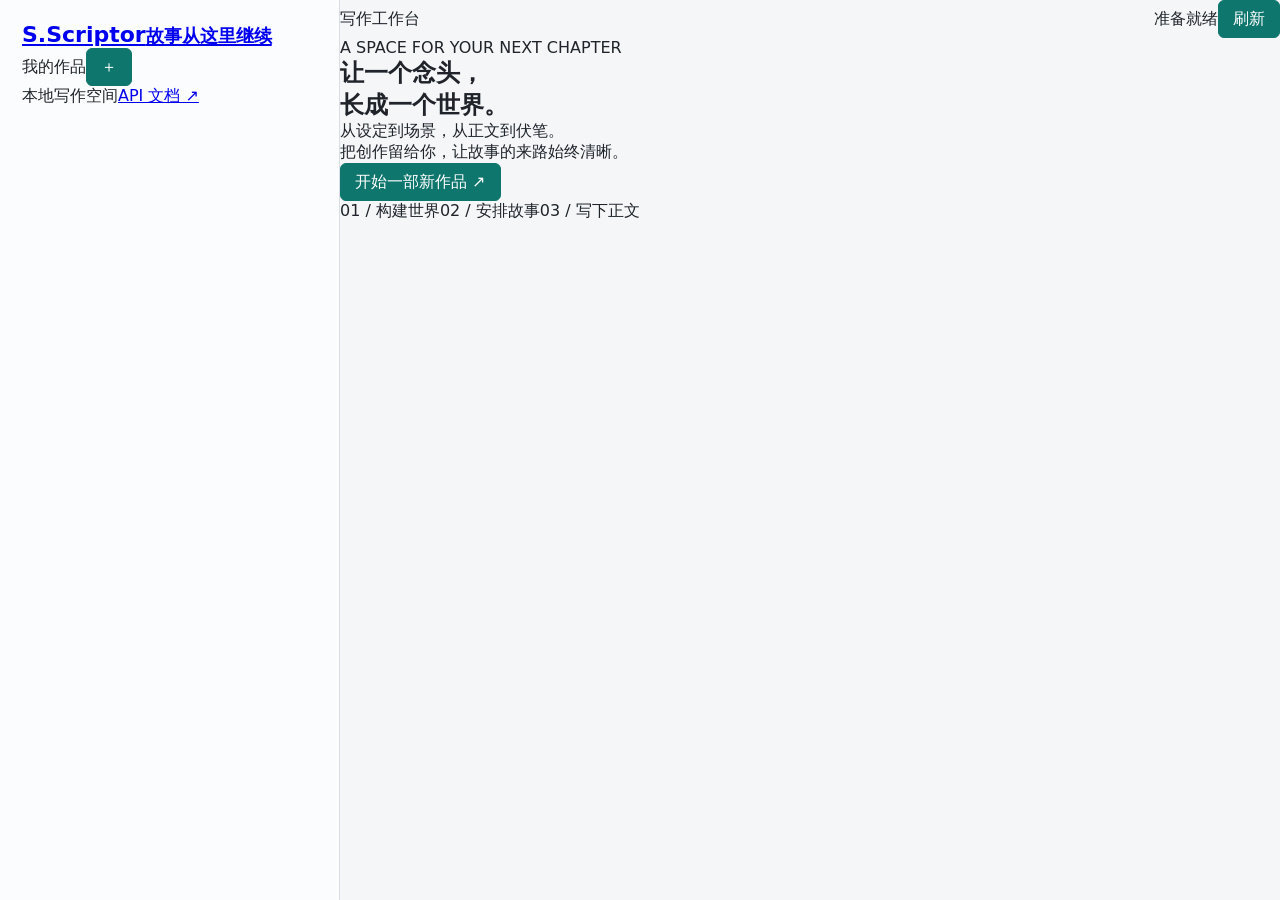
==== scriptor/static/index.html @ 21333679 "Add visual writing workspace with draft recovery and revision-safe editing" ====
<!doctype html>
<html lang="zh-CN">
<head>
  <meta charset="utf-8">
  <meta name="viewport" content="width=device-width, initial-scale=1">
  <meta name="theme-color" content="#f5f3ee">
  <title>Scriptor · 长篇写作工作台</title>
  <link rel="stylesheet" href="/static/styles.css">
  <script src="/static/app.js" type="module"></script>
</head>
<body>
  <aside class="sidebar">
    <a class="brand" href="/" aria-label="Scriptor 首页"><span class="brand-mark">S.</span><span>Scriptor<small>故事从这里继续</small></span></a>
    <div class="shelf-heading"><span>我的作品</span><button id="new-book" class="icon-button" aria-label="新建作品">＋</button></div>
    <nav id="book-list" aria-label="作品列表"></nav>
    <div class="sidebar-foot"><span class="connection-dot"></span> 本地写作空间<a href="/docs" target="_blank" rel="noreferrer">API 文档 ↗</a></div>
  </aside>
  <main>
    <header class="topbar"><span id="breadcrumb">写作工作台</span><div><span id="activity" role="status" aria-live="polite">准备就绪</span><button id="refresh" class="subtle">刷新</button></div></header>
    <section id="welcome" class="welcome">
      <span class="eyebrow">A SPACE FOR YOUR NEXT CHAPTER</span>
      <h1>让一个念头，<br>长成一个世界。</h1>
      <p>从设定到场景，从正文到伏笔。<br>把创作留给你，让故事的来路始终清晰。</p>
      <button id="welcome-create" class="primary">开始一部新作品 <span>↗</span></button>
      <div class="welcome-steps"><span>01 / 构建世界</span><span>02 / 安排故事</span><span>03 / 写下正文</span></div>
    </section>
    <section id="workspace" hidden>
      <div class="book-heading"><div><span id="book-genre" class="eyebrow"></span><h1 id="book-title"></h1><p id="book-meta"></p></div><a id="export" class="button secondary" href="#">导出作品 ↓</a></div>
      <div class="stage-strip"><div><span id="stage-label" class="pill"></span><strong id="stage-goal"></strong></div><button id="advance" class="subtle">查看阶段目标 →</button></div>
      <nav id="tabs" class="tabs" aria-label="工作区视图">
        <button data-tab="writing" aria-current="page">写作</button><button data-tab="bible">作品设定</button><button data-tab="memory">剧情记忆</button><button data-tab="runs">运行记录</button>
      </nav>
      <div id="writing-view" class="view writing-layout">
        <aside class="chapter-panel"><div class="panel-heading"><h2>章节目录</h2><button id="plan-open" class="subtle">规划 ＋</button></div><div id="chapter-list"></div></aside>
        <section class="editor-panel">
          <div class="editor-toolbar"><div><span id="chapter-label" class="eyebrow">正文</span><h2 id="chapter-title">选择一个章节</h2></div><div class="toolbar-actions"><button id="draft-restore" class="subtle" hidden>本地草稿</button><button id="history" class="subtle">历史版本</button><button id="generate" class="secondary">生成正文</button><button id="save" class="primary">保存并审核</button></div></div>
          <details id="outline-details"><summary>本章场景规划 <span>展开 / 收起</span></summary><div id="outline"></div></details>
          <label class="sr-only" for="content">章节正文</label><textarea id="content" placeholder="先生成作品设定，再规划章节。选择章节后，即可开始写作。" spellcheck="false"></textarea>
          <div class="editor-footer"><span id="save-state">尚未选择章节</span><span id="word-count">0 字符</span></div>
          <div id="review-panel" class="review-panel" hidden></div>
        </section>
      </div>
      <section id="bible-view" class="view" hidden><div class="section-heading"><div><span class="eyebrow">STORY BIBLE</span><h2>故事的底层规则</h2><p>让每一次延展，都有坚实的起点。</p></div><button id="bible-generate" class="primary">生成作品设定</button></div><div id="bible-content"></div></section>
      <section id="memory-view" class="view" hidden><div class="section-heading"><div><span class="eyebrow">STORY MEMORY</span><h2>故事已经发生的事</h2><p>来自已采纳正文的事实、人物状态与伏笔。</p></div></div><div id="memory-content"></div></section>
      <section id="runs-view" class="view" hidden><div class="section-heading"><div><span class="eyebrow">WORK LOG</span><h2>每一次创作，都有来路</h2><p>查看生成结果、审核意见，或找回未被采纳的候选。</p></div></div><div id="runs-content"></div></section>
    </section>
  </main>
  <div id="notice" role="alert" hidden></div>
  <dialog id="book-dialog"><form id="book-form"><div class="dialog-heading"><div><span class="eyebrow">NEW STORY</span><h2>开始一部新作品</h2></div><button type="button" data-close class="icon-button" aria-label="关闭">×</button></div>
    <div class="form-grid"><label>作品名<input name="title" required maxlength="120" placeholder="给你的世界一个名字"></label><label>题材<input name="genre" required maxlength="80" placeholder="悬疑 / 奇幻 / 都市…"></label></div>
    <label>核心创意<textarea name="premise" required maxlength="12000" rows="3" placeholder="谁，想要什么，又被什么阻挡？"></textarea></label>
    <div class="form-grid"><label>写作风格<input name="style" maxlength="4000" value="中文网文，场景具体，人物动机清楚"></label><label>单章目标字数<input name="chapter_words" type="number" min="300" max="10000" value="3000" required></label></div>
    <hr><h3>第一阶段</h3><label>阶段目标<textarea name="goal" required maxlength="4000" rows="2" placeholder="故事首先要完成什么？"></textarea></label><label>舞台 / 地图<input name="setting" required maxlength="2000" placeholder="这个阶段发生在哪里？"></label><label>验收条件 <small>每行一条，以正文中可确认的事件描述</small><textarea name="acceptance" required rows="3" placeholder="主角查明来信的真实来源&#10;主角获得前往灯塔的路线"></textarea></label>
    <div class="dialog-actions"><button type="button" data-close class="secondary">取消</button><button class="primary" type="submit">创建作品 →</button></div></form></dialog>
  <dialog id="plan-dialog"><form id="plan-form"><div class="dialog-heading"><h2>规划接下来的章节</h2><button type="button" data-close class="icon-button" aria-label="关闭">×</button></div><p class="muted">生成章节目标与场景安排。从已有未写章节开始，会替换该章及后续规划。</p><div class="form-grid"><label>起始章节<input name="start" type="number" min="1" required></label><label>章节数量<input name="count" type="number" min="1" max="20" value="5" required></label></div><div class="dialog-actions"><button type="button" data-close class="secondary">取消</button><button type="submit" class="primary">生成规划</button></div></form></dialog>
  <dialog id="stage-dialog"><div class="dialog-heading"><div><span class="eyebrow">STAGE PROGRESS</span><h2>阶段目标与证据</h2></div><button data-close class="icon-button" aria-label="关闭">×</button></div><div id="stage-progress"></div><form id="stage-form"><hr><h3>开启下一阶段</h3><p id="stage-hint" class="muted"></p><label>新阶段目标<textarea name="goal" required maxlength="4000" rows="2"></textarea></label><label>舞台 / 地图<input name="setting" required maxlength="2000"></label><label>验收条件 <small>每行一条</small><textarea name="acceptance" required rows="3"></textarea></label><label class="checkbox"><input name="confirm" type="checkbox" required>确认切换阶段，并清除未写章节的旧规划</label><div class="dialog-actions"><button type="button" data-close class="secondary">关闭</button><button id="stage-submit" type="submit" class="primary">开启下一阶段</button></div></form></dialog>
  <dialog id="history-dialog"><div class="dialog-heading"><h2>章节历史版本</h2><button data-close class="icon-button" aria-label="关闭">×</button></div><div id="history-content"></div></dialog>
  <dialog id="confirm-dialog"><div class="dialog-heading"><h2 id="confirm-title">确认操作</h2></div><p id="confirm-message"></p><div class="dialog-actions"><button id="confirm-no" class="secondary">取消</button><button id="confirm-yes" class="primary">确认</button></div></dialog>
</body>
</html>
---- static/styles.css ----
:root {
  color-scheme: light;
  --ink: #20242a;
  --muted: #66707d;
  --line: #d9dee5;
  --panel: #ffffff;
  --bg: #f4f6f8;
  --accent: #0f766e;
  --accent-2: #b45309;
  --danger: #b42318;
}

* {
  box-sizing: border-box;
}

body {
  margin: 0;
  min-height: 100vh;
  display: grid;
  grid-template-columns: 340px 1fr;
  background: var(--bg);
  color: var(--ink);
  font-family: Inter, ui-sans-serif, system-ui, -apple-system, BlinkMacSystemFont, "Segoe UI", sans-serif;
}

button,
input,
textarea {
  font: inherit;
}

button {
  min-height: 38px;
  border: 1px solid var(--accent);
  border-radius: 6px;
  padding: 0 14px;
  background: var(--accent);
  color: #fff;
  cursor: pointer;
}

button:disabled {
  cursor: not-allowed;
  opacity: 0.45;
}

input,
textarea {
  width: 100%;
  border: 1px solid var(--line);
  border-radius: 6px;
  padding: 10px 11px;
  background: #fff;
  color: var(--ink);
}

textarea {
  resize: vertical;
  line-height: 1.65;
}

.sidebar {
  border-right: 1px solid var(--line);
  background: #fbfcfd;
  padding: 22px;
  overflow: auto;
}

.brand {
  margin-bottom: 18px;
  font-size: 22px;
  font-weight: 800;
}

.new-project {
  display: grid;
  gap: 10px;
}

.split {
  display: grid;
  grid-template-columns: 1fr 1fr;
  gap: 10px;
}

.project-list {
  display: grid;
  gap: 8px;
  margin-top: 22px;
}

.project-item {
  border: 1px solid var(--line);
  border-radius: 6px;
  padding: 12px;
  background: #fff;
  cursor: pointer;
}

.project-item.active {
  border-color: var(--accent);
  box-shadow: inset 3px 0 0 var(--accent);
}

.project-item strong {
  display: block;
  margin-bottom: 4px;
}

.project-item span {
  color: var(--muted);
  font-size: 13px;
}

.workspace {
  min-width: 0;
  padding: 24px;
  overflow: auto;
}

.topbar,
.editor-head,
.panel-head {
  display: flex;
  align-items: center;
  justify-content: space-between;
  gap: 14px;
}

h1,
h2,
p {
  margin: 0;
}

h1 {
  font-size: 24px;
}

h2 {
  font-size: 17px;
}

.topbar p {
  margin-top: 6px;
  color: var(--muted);
}

.actions,
.outline-controls {
  display: flex;
  gap: 10px;
  align-items: center;
}

.outline-controls input {
  width: 86px;
}

.panels {
  display: grid;
  grid-template-columns: minmax(0, 1.1fr) minmax(360px, 0.9fr);
  gap: 16px;
  margin-top: 20px;
}

.panel,
.editor {
  border: 1px solid var(--line);
  border-radius: 8px;
  background: var(--panel);
}

.panel {
  height: 360px;
  padding: 16px;
}

.bible-panel,
.chapter-panel {
  display: flex;
  min-width: 0;
  flex-direction: column;
}

#status {
  color: var(--accent-2);
  font-size: 13px;
}

pre {
  flex: 1;
  min-height: 0;
  overflow: auto;
  white-space: pre-wrap;
  word-break: break-word;
  margin: 14px 0 0;
  line-height: 1.7;
  color: #30363d;
}

.chapter-list {
  display: grid;
  align-content: start;
  gap: 8px;
  flex: 1;
  min-height: 0;
  overflow: auto;
  margin-top: 14px;
  padding-right: 4px;
}

.chapter-row {
  border: 1px solid var(--line);
  border-radius: 6px;
  padding: 10px;
  background: #fff;
  cursor: pointer;
}

.chapter-row.active {
  border-color: var(--accent-2);
}

.chapter-row strong {
  display: block;
  font-size: 14px;
}

.chapter-row span {
  display: block;
  margin-top: 4px;
  color: var(--muted);
  font-size: 12px;
  overflow: hidden;
  text-overflow: ellipsis;
  white-space: nowrap;
}

.editor {
  margin-top: 16px;
  padding: 16px;
}

.chapter-outline {
  margin-top: 12px;
  color: var(--muted);
  line-height: 1.65;
}

#chapterContent {
  min-height: 460px;
  margin-top: 12px;
}

@media (max-width: 980px) {
  body {
    grid-template-columns: 1fr;
  }

  .sidebar {
    border-right: 0;
    border-bottom: 1px solid var(--line);
  }

  .panels {
    grid-template-columns: 1fr;
  }

  .topbar,
  .editor-head {
    align-items: flex-start;
    flex-direction: column;
  }
}
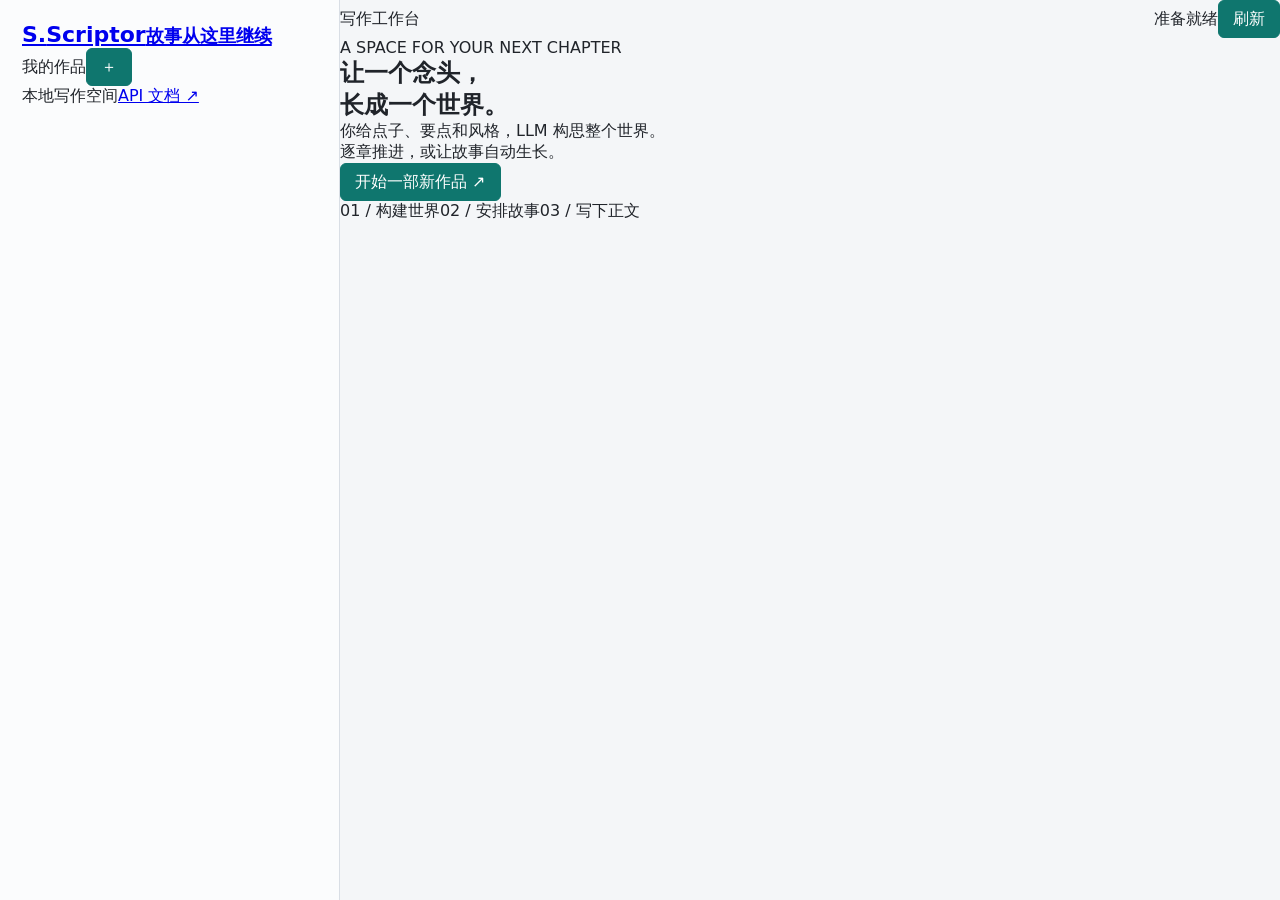
==== commit 6c365c74: "Let LLM own creative planning with manual stepping and resumable auto runs" ====
--- a/scriptor/static/index.html
+++ b/scriptor/static/index.html
@@ -20,12 +20,13 @@
     <section id="welcome" class="welcome">
       <span class="eyebrow">A SPACE FOR YOUR NEXT CHAPTER</span>
       <h1>让一个念头，<br>长成一个世界。</h1>
-      <p>从设定到场景，从正文到伏笔。<br>把创作留给你，让故事的来路始终清晰。</p>
+      <p>你给点子、要点和风格，LLM 构思整个世界。<br>逐章推进，或让故事自动生长。</p>
       <button id="welcome-create" class="primary">开始一部新作品 <span>↗</span></button>
       <div class="welcome-steps"><span>01 / 构建世界</span><span>02 / 安排故事</span><span>03 / 写下正文</span></div>
     </section>
     <section id="workspace" hidden>
-      <div class="book-heading"><div><span id="book-genre" class="eyebrow"></span><h1 id="book-title"></h1><p id="book-meta"></p></div><a id="export" class="button secondary" href="#">导出作品 ↓</a></div>
+      <div class="book-heading"><div><span id="book-genre" class="eyebrow"></span><h1 id="book-title"></h1><p id="book-meta"></p></div><div class="execution-actions"><button id="step" class="primary">推进下一章 →</button><button id="auto-open" class="secondary">自动运行</button><a id="export" class="button subtle" href="#">导出 ↓</a></div></div>
+      <div id="auto-status" class="auto-status" hidden><div><strong id="auto-label"></strong><p id="auto-info"></p></div><button id="auto-pause" class="secondary" hidden>暂停运行</button></div>
       <div class="stage-strip"><div><span id="stage-label" class="pill"></span><strong id="stage-goal"></strong></div><button id="advance" class="subtle">查看阶段目标 →</button></div>
       <nav id="tabs" class="tabs" aria-label="工作区视图">
         <button data-tab="writing" aria-current="page">写作</button><button data-tab="bible">作品设定</button><button data-tab="memory">剧情记忆</button><button data-tab="runs">运行记录</button>
@@ -35,7 +36,7 @@
         <section class="editor-panel">
           <div class="editor-toolbar"><div><span id="chapter-label" class="eyebrow">正文</span><h2 id="chapter-title">选择一个章节</h2></div><div class="toolbar-actions"><button id="draft-restore" class="subtle" hidden>本地草稿</button><button id="history" class="subtle">历史版本</button><button id="generate" class="secondary">生成正文</button><button id="save" class="primary">保存并审核</button></div></div>
           <details id="outline-details"><summary>本章场景规划 <span>展开 / 收起</span></summary><div id="outline"></div></details>
-          <label class="sr-only" for="content">章节正文</label><textarea id="content" placeholder="先生成作品设定，再规划章节。选择章节后，即可开始写作。" spellcheck="false"></textarea>
+          <label class="sr-only" for="content">章节正文</label><textarea id="content" placeholder="点击「推进下一章」，LLM 会自行构思、规划、写作与审核。也可以选择自动运行。" spellcheck="false"></textarea>
           <div class="editor-footer"><span id="save-state">尚未选择章节</span><span id="word-count">0 字符</span></div>
           <div id="review-panel" class="review-panel" hidden></div>
         </section>
@@ -47,13 +48,14 @@
   </main>
   <div id="notice" role="alert" hidden></div>
   <dialog id="book-dialog"><form id="book-form"><div class="dialog-heading"><div><span class="eyebrow">NEW STORY</span><h2>开始一部新作品</h2></div><button type="button" data-close class="icon-button" aria-label="关闭">×</button></div>
-    <div class="form-grid"><label>作品名<input name="title" required maxlength="120" placeholder="给你的世界一个名字"></label><label>题材<input name="genre" required maxlength="80" placeholder="悬疑 / 奇幻 / 都市…"></label></div>
-    <label>核心创意<textarea name="premise" required maxlength="12000" rows="3" placeholder="谁，想要什么，又被什么阻挡？"></textarea></label>
-    <div class="form-grid"><label>写作风格<input name="style" maxlength="4000" value="中文网文，场景具体，人物动机清楚"></label><label>单章目标字数<input name="chapter_words" type="number" min="300" max="10000" value="3000" required></label></div>
-    <hr><h3>第一阶段</h3><label>阶段目标<textarea name="goal" required maxlength="4000" rows="2" placeholder="故事首先要完成什么？"></textarea></label><label>舞台 / 地图<input name="setting" required maxlength="2000" placeholder="这个阶段发生在哪里？"></label><label>验收条件 <small>每行一条，以正文中可确认的事件描述</small><textarea name="acceptance" required rows="3" placeholder="主角查明来信的真实来源&#10;主角获得前往灯塔的路线"></textarea></label>
+    <p class="muted">你只需要告诉我们想看怎样的故事。主角、配角、地图、冲突、成长体系与阶段安排，都由 LLM 决定。</p>
+    <label>一些点子<textarea name="ideas" required maxlength="12000" rows="4" placeholder="例如：失踪十年的姐姐寄来了一张灯塔检修单，但那座灯塔早已从地图上消失……"></textarea></label>
+    <label>希望保留的要点 <small>可选，每行一条</small><textarea name="points" rows="3" placeholder="主角不是天选之人&#10;力量的每次提升都需要付出代价&#10;伏笔逐步揭开，不要过早解释谜底"></textarea></label>
+    <label>行文风格<textarea name="style" maxlength="4000" rows="2" placeholder="例如：克制、悬疑感强，重场景和对话，避免大段说明">中文网文，场景具体，人物动机清楚</textarea></label>
     <div class="dialog-actions"><button type="button" data-close class="secondary">取消</button><button class="primary" type="submit">创建作品 →</button></div></form></dialog>
   <dialog id="plan-dialog"><form id="plan-form"><div class="dialog-heading"><h2>规划接下来的章节</h2><button type="button" data-close class="icon-button" aria-label="关闭">×</button></div><p class="muted">生成章节目标与场景安排。从已有未写章节开始，会替换该章及后续规划。</p><div class="form-grid"><label>起始章节<input name="start" type="number" min="1" required></label><label>章节数量<input name="count" type="number" min="1" max="20" value="5" required></label></div><div class="dialog-actions"><button type="button" data-close class="secondary">取消</button><button type="submit" class="primary">生成规划</button></div></form></dialog>
-  <dialog id="stage-dialog"><div class="dialog-heading"><div><span class="eyebrow">STAGE PROGRESS</span><h2>阶段目标与证据</h2></div><button data-close class="icon-button" aria-label="关闭">×</button></div><div id="stage-progress"></div><form id="stage-form"><hr><h3>开启下一阶段</h3><p id="stage-hint" class="muted"></p><label>新阶段目标<textarea name="goal" required maxlength="4000" rows="2"></textarea></label><label>舞台 / 地图<input name="setting" required maxlength="2000"></label><label>验收条件 <small>每行一条</small><textarea name="acceptance" required rows="3"></textarea></label><label class="checkbox"><input name="confirm" type="checkbox" required>确认切换阶段，并清除未写章节的旧规划</label><div class="dialog-actions"><button type="button" data-close class="secondary">关闭</button><button id="stage-submit" type="submit" class="primary">开启下一阶段</button></div></form></dialog>
+  <dialog id="stage-dialog"><div class="dialog-heading"><div><span class="eyebrow">STAGE PROGRESS</span><h2>LLM 的阶段安排与证据</h2></div><button data-close class="icon-button" aria-label="关闭">×</button></div><div id="stage-progress"></div><form id="stage-form"><hr><p id="stage-hint" class="muted"></p><div class="dialog-actions"><button type="button" data-close class="secondary">关闭</button><button id="stage-submit" type="submit" class="primary">让 LLM 决定下一步</button></div></form></dialog>
+  <dialog id="auto-dialog"><form id="auto-form"><div class="dialog-heading"><h2>让故事自动生长</h2><button type="button" data-close class="icon-button" aria-label="关闭">×</button></div><p class="muted">LLM 会自行构思、规划、写作、审核、推进阶段，并在故事收束时结束。你可以随时请求暂停，关闭页面也不会中止后台任务。</p><label>本次最多新增章节<input name="chapters" type="number" min="1" max="500" value="10" required></label><p class="muted">这是本次运行的停止条件，不是全书章数要求。已有进度会保留；审核或接口失败时自动停止。</p><div class="dialog-actions"><button type="button" data-close class="secondary">取消</button><button type="submit" class="primary">开始自动运行</button></div></form></dialog>
   <dialog id="history-dialog"><div class="dialog-heading"><h2>章节历史版本</h2><button data-close class="icon-button" aria-label="关闭">×</button></div><div id="history-content"></div></dialog>
   <dialog id="confirm-dialog"><div class="dialog-heading"><h2 id="confirm-title">确认操作</h2></div><p id="confirm-message"></p><div class="dialog-actions"><button id="confirm-no" class="secondary">取消</button><button id="confirm-yes" class="primary">确认</button></div></dialog>
 </body>
